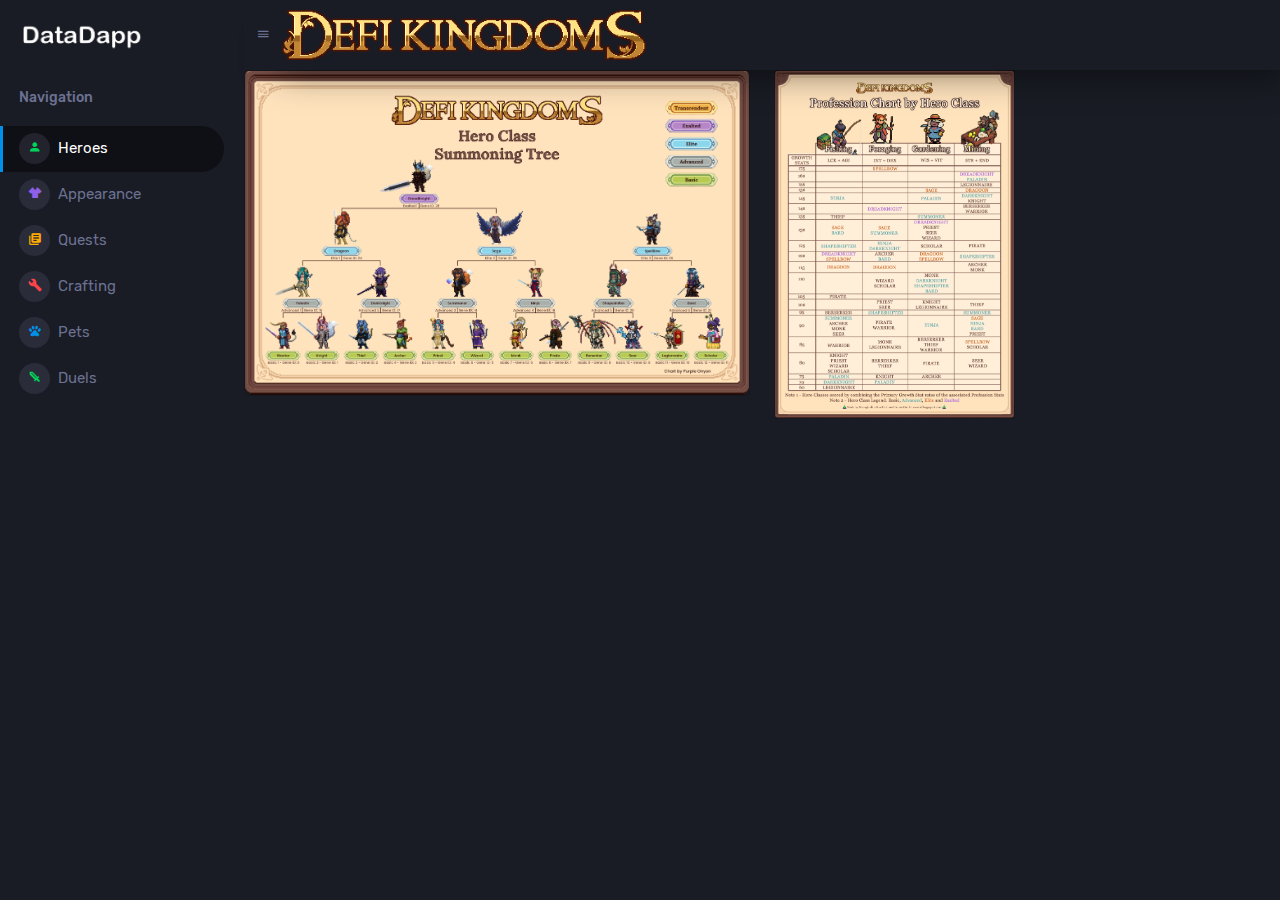
==== dfk-infographic/index.html @ 1b63bc23 "dfk infographic initial commit" ====
<!DOCTYPE html>
<html lang="en">
  <head>
    <!-- Required meta tags -->
    <meta charset="utf-8">
    <meta name="viewport" content="width=device-width, initial-scale=1, shrink-to-fit=no">
    <title>DataDapp</title>
    <!-- plugins:css -->
    <link rel="stylesheet" href="./assets/vendors/mdi/css/materialdesignicons.min.css">
    <link rel="stylesheet" href="./assets/vendors/css/vendor.bundle.base.css">
	<link rel="stylesheet" href="./assets/vendors/lightbox/lightbox.min.css">
    <!-- endinject -->
    <!-- Plugin css for this page -->
    <!-- End Plugin css for this page -->
    <!-- inject:css -->
    <!-- endinject -->
    <!-- Layout styles -->
    <link rel="stylesheet" href="./assets/css/style.css">
    <!-- End layout styles -->
    <link rel="shortcut icon" href="./assets/images/favicon.png" />
  </head>
  <body>
    <div class="container-scroller">
      <!-- partial:./partials/_sidebar.html -->
      <nav class="sidebar sidebar-offcanvas" id="sidebar">
        <div class="sidebar-brand-wrapper d-none d-lg-flex align-items-center justify-content-center fixed-top">
          <a class="sidebar-brand brand-logo" href="./index.html"><img src="./assets/images/logo.png" alt="logo" /></a>
          <a class="sidebar-brand brand-logo-mini" href="./index.html"><img src="./assets/images/logo-mini.png" alt="logo" /></a>
        </div>
        <ul class="nav">
          <li class="nav-item nav-category">
            <span class="nav-link">Navigation</span>
          </li>
          <li class="nav-item menu-items">
            <a class="nav-link" href="./index.html">
              <span class="menu-icon">
                <i class="mdi mdi-account"></i>
              </span>
              <span class="menu-title">Heroes</span>
            </a>
          </li>
          <li class="nav-item menu-items">
            <a class="nav-link" href="./appearance.html">
              <span class="menu-icon">
                <i class="mdi mdi-tshirt-v"></i>
              </span>
              <span class="menu-title">Appearance</span>
            </a>
          </li>
		  <li class="nav-item menu-items">
            <a class="nav-link" href="./quests.html">
              <span class="menu-icon">
                <i class="mdi mdi-library-books"></i>
              </span>
              <span class="menu-title">Quests</span>
            </a>
          </li>
		  <li class="nav-item menu-items">
            <a class="nav-link" href="./crafting.html">
              <span class="menu-icon">
                <i class="mdi mdi-wrench"></i>
              </span>
              <span class="menu-title">Crafting</span>
            </a>
          </li>
		  <li class="nav-item menu-items">
            <a class="nav-link" href="./pets.html">
              <span class="menu-icon">
                <i class="mdi mdi-paw"></i>
              </span>
              <span class="menu-title">Pets</span>
            </a>
          </li>
		  <li class="nav-item menu-items">
            <a class="nav-link" href="./duels.html">
              <span class="menu-icon">
                <i class="mdi mdi-sword"></i>
              </span>
              <span class="menu-title">Duels</span>
            </a>
          </li>
        </ul>
      </nav>
      <!-- partial -->
      <div class="container-fluid page-body-wrapper">
        <!-- partial:../../partials/_navbar.html -->
        <nav class="navbar p-0 fixed-top d-flex flex-row">
          <div class="navbar-brand-wrapper d-flex d-lg-none align-items-center justify-content-center">
            <a class="navbar-brand brand-logo-mini" href="../../index.html"><img src="./assets/images/logo-mini.png" alt="logo" /></a>
          </div>
          <div class="navbar-menu-wrapper flex-grow d-flex align-items-stretch" style="padding-left:0px; padding-top:10px; padding-bottom:10px">
            <button class="navbar-toggler navbar-toggler align-self-center" type="button" data-toggle="minimize">
              <span class="mdi mdi-menu"></span>
            </button>
			<img src="./assets/images/dfk.png" alt="DFK" />
          </div>
        </nav>
        <!-- partial -->
		<div class="main-panel">
        <div class="row">
			<div class="col-lg-6 col-md-6 col-sm-12">
				<div class="card p-0">
					<div class="card-body p-0">
						<a href="./images/heroes/1_Hero_Class_Summoning_Tree_Updated_2-2023.png" data-lightbox="g1">
							<img src="./images/heroes/1_Hero_Class_Summoning_Tree_Updated_2-2023.png" style="height: auto; display: block; margin: 0 auto; max-width: 100%;">
						</a>
					</div>
				</div>
			</div>
			<div class="col-lg-3 col-md-6 col-sm-12">
				<div class="card p-0">
					<div class="card-body p-0">
						<a href="./images/heroes/Class-to-Profession-Stats-GIF.gif" data-lightbox="g1">
							<img src="./images/heroes/Class-to-Profession-Stats-GIF.gif" style="height: auto; display: block; margin: 0 auto; max-width: 100%;">
						</a>
					</div>
				</div>
			</div>
		</div>
        <!-- main-panel ends -->
      </div>
      <!-- page-body-wrapper ends -->
    </div>
    <!-- container-scroller -->
    <!-- plugins:js -->
    <script src="./assets/vendors/js/vendor.bundle.base.js"></script>
    <!-- endinject -->
    <!-- Plugin js for this page -->
    <!-- End plugin js for this page -->
    <!-- inject:js -->
    <script src="./assets/js/off-canvas.js"></script>
    <script src="./assets/js/hoverable-collapse.js"></script>
    <script src="./assets/js/misc.js"></script>
    <script src="./assets/js/settings.js"></script>
    <script src="./assets/js/todolist.js"></script>
	<script src="./assets/js/lightbox-plus-jquery.min.js"></script>
	<!-- endinject -->
    <!-- Custom js for this page -->
    <!-- End custom js for this page -->
  </body>
</html>
---- dfk-infographic/assets/vendors/css/vendor.bundle.base.css ----
/*
 * Container style
 */
.ps {
  overflow: hidden !important;
  overflow-anchor: none;
  -ms-overflow-style: none;
  touch-action: auto;
  -ms-touch-action: auto;
}

/*
 * Scrollbar rail styles
 */
.ps__rail-x {
  display: none;
  opacity: 0;
  transition: background-color .2s linear, opacity .2s linear;
  -webkit-transition: background-color .2s linear, opacity .2s linear;
  height: 15px;
  /* there must be 'bottom' or 'top' for ps__rail-x */
  bottom: 0px;
  /* please don't change 'position' */
  position: absolute;
}

.ps__rail-y {
  display: none;
  opacity: 0;
  transition: background-color .2s linear, opacity .2s linear;
  -webkit-transition: background-color .2s linear, opacity .2s linear;
  width: 15px;
  /* there must be 'right' or 'left' for ps__rail-y */
  right: 0;
  /* please don't change 'position' */
  position: absolute;
}

.ps--active-x > .ps__rail-x,
.ps--active-y > .ps__rail-y {
  display: block;
  background-color: transparent;
}

.ps:hover > .ps__rail-x,
.ps:hover > .ps__rail-y,
.ps--focus > .ps__rail-x,
.ps--focus > .ps__rail-y,
.ps--scrolling-x > .ps__rail-x,
.ps--scrolling-y > .ps__rail-y {
  opacity: 0.6;
}

.ps .ps__rail-x:hover,
.ps .ps__rail-y:hover,
.ps .ps__rail-x:focus,
.ps .ps__rail-y:focus,
.ps .ps__rail-x.ps--clicking,
.ps .ps__rail-y.ps--clicking {
  background-color: #eee;
  opacity: 0.9;
}

/*
 * Scrollbar thumb styles
 */
.ps__thumb-x {
  background-color: #aaa;
  border-radius: 6px;
  transition: background-color .2s linear, height .2s ease-in-out;
  -webkit-transition: background-color .2s linear, height .2s ease-in-out;
  height: 6px;
  /* there must be 'bottom' for ps__thumb-x */
  bottom: 2px;
  /* please don't change 'position' */
  position: absolute;
}

.ps__thumb-y {
  background-color: #aaa;
  border-radius: 6px;
  transition: background-color .2s linear, width .2s ease-in-out;
  -webkit-transition: background-color .2s linear, width .2s ease-in-out;
  width: 6px;
  /* there must be 'right' for ps__thumb-y */
  right: 2px;
  /* please don't change 'position' */
  position: absolute;
}

.ps__rail-x:hover > .ps__thumb-x,
.ps__rail-x:focus > .ps__thumb-x,
.ps__rail-x.ps--clicking .ps__thumb-x {
  background-color: #999;
  height: 11px;
}

.ps__rail-y:hover > .ps__thumb-y,
.ps__rail-y:focus > .ps__thumb-y,
.ps__rail-y.ps--clicking .ps__thumb-y {
  background-color: #999;
  width: 11px;
}

/* MS supports */
@supports (-ms-overflow-style: none) {
  .ps {
    overflow: auto !important;
  }
}

@media screen and (-ms-high-contrast: active), (-ms-high-contrast: none) {
  .ps {
    overflow: auto !important;
  }
}
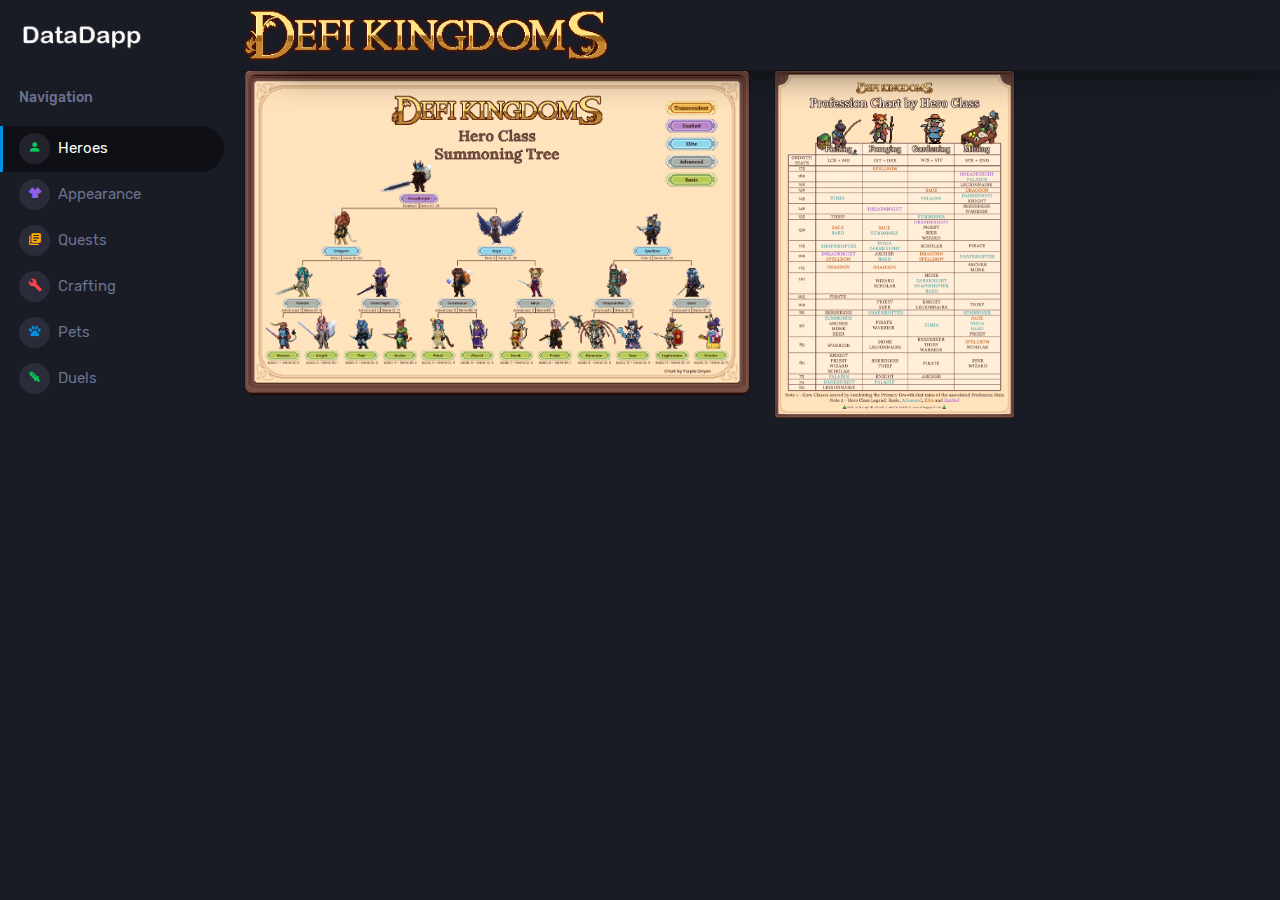
==== commit 2bd9bd29: "fix side panel on mobile view" ====
--- a/dfk-infographic/index.html
+++ b/dfk-infographic/index.html
@@ -22,7 +22,7 @@
   <body>
     <div class="container-scroller">
       <!-- partial:./partials/_sidebar.html -->
-      <nav class="sidebar sidebar-offcanvas" id="sidebar">
+      <nav class="sidebar" id="sidebar">
         <div class="sidebar-brand-wrapper d-none d-lg-flex align-items-center justify-content-center fixed-top">
           <a class="sidebar-brand brand-logo" href="./index.html"><img src="./assets/images/logo.png" alt="logo" /></a>
           <a class="sidebar-brand brand-logo-mini" href="./index.html"><img src="./assets/images/logo-mini.png" alt="logo" /></a>
@@ -86,12 +86,9 @@
         <!-- partial:../../partials/_navbar.html -->
         <nav class="navbar p-0 fixed-top d-flex flex-row">
           <div class="navbar-brand-wrapper d-flex d-lg-none align-items-center justify-content-center">
-            <a class="navbar-brand brand-logo-mini" href="../../index.html"><img src="./assets/images/logo-mini.png" alt="logo" /></a>
+            <a class="navbar-brand brand-logo-mini" href="./index.html"><img src="./assets/images/logo-mini.png" alt="logo" /></a>
           </div>
           <div class="navbar-menu-wrapper flex-grow d-flex align-items-stretch" style="padding-left:0px; padding-top:10px; padding-bottom:10px">
-            <button class="navbar-toggler navbar-toggler align-self-center" type="button" data-toggle="minimize">
-              <span class="mdi mdi-menu"></span>
-            </button>
 			<img src="./assets/images/dfk.png" alt="DFK" />
           </div>
         </nav>
--- a/dfk-infographic/assets/css/style.css
+++ b/dfk-infographic/assets/css/style.css
@@ -20673,7 +20673,7 @@
     padding-top: 70px; }
     @media (max-width: 992px) {
       .sidebar .nav {
-        padding-top: 0; } }
+         } }
     .sidebar .nav .nav-item {
       -webkit-transition-duration: 0.25s;
       -moz-transition-duration: 0.25s;
